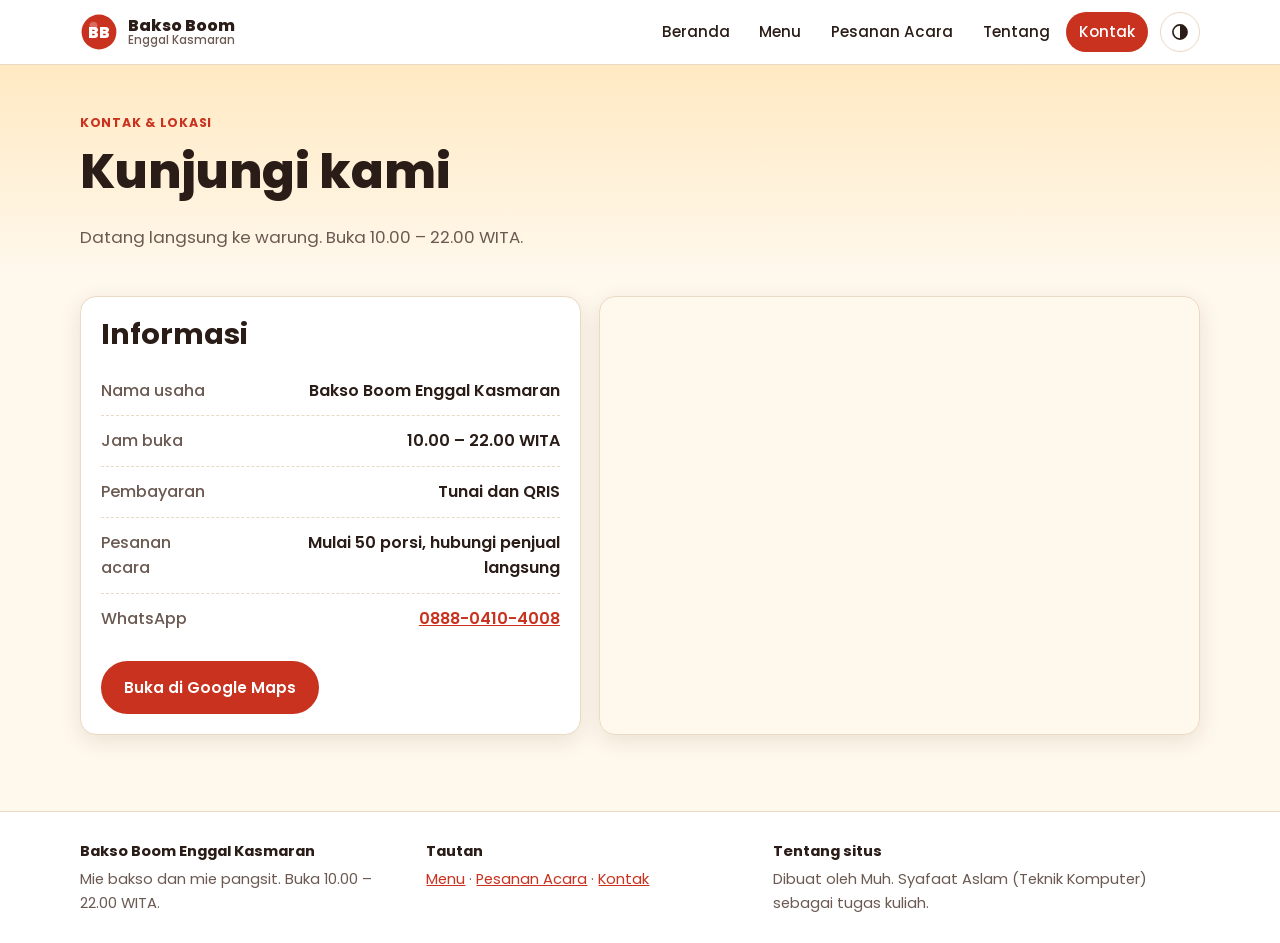
==== kontak.html @ 2fe18181 "Website UMKM" ====
<!doctype html>
<html lang="id">
<head>
<meta charset="utf-8">
<meta name="viewport" content="width=device-width, initial-scale=1">
<title>Kontak &amp; Lokasi | Bakso Boom Enggal Kasmaran</title>
<meta name="description" content="Lokasi dan jam buka Bakso Boom Enggal Kasmaran.">
<meta name="theme-color" content="#c8321e">
<link rel="preconnect" href="https://fonts.googleapis.com">
<link rel="preconnect" href="https://fonts.gstatic.com" crossorigin>
<link href="https://fonts.googleapis.com/css2?family=Poppins:wght@400;500;600;700;800&display=swap" rel="stylesheet">
<link rel="stylesheet" href="css/style.css">
<script>try{var t=localStorage.getItem('tema');if(t)document.documentElement.setAttribute('data-tema',t);}catch(e){}</script>
</head>
<body>
<a class="skip" href="#isi">Lewati ke konten</a>
<header class="topbar">
  <div class="wrap bar">
    <a class="brand" href="index.html" aria-label="Bakso Boom Enggal Kasmaran - beranda"><svg class="logo-mark" viewBox="0 0 48 48" aria-hidden="true"><circle cx="24" cy="24" r="22" fill="currentColor"/><circle cx="17" cy="16" r="5" fill="#fff" opacity=".28"/><text x="24" y="31" text-anchor="middle" font-family="Poppins,Arial,sans-serif" font-weight="800" font-size="20" fill="#fff">BB</text></svg><span>Bakso Boom<small>Enggal Kasmaran</small></span></a>
    <button class="nav-toggle" aria-expanded="false" aria-controls="nav" aria-label="Buka menu navigasi"><span></span><span></span><span></span></button>
    <nav id="nav" class="nav"><ul><li><a href="index.html">Beranda</a></li><li><a href="menu.html">Menu</a></li><li><a href="pesanan-acara.html">Pesanan Acara</a></li><li><a href="tentang.html">Tentang</a></li><li><a href="kontak.html" aria-current="page">Kontak</a></li></ul></nav>
    <button class="tema-btn" type="button" aria-label="Ganti tema terang atau gelap" title="Ganti tema"><svg viewBox="0 0 24 24" width="20" height="20" aria-hidden="true"><circle cx="12" cy="12" r="8.5" fill="none" stroke="currentColor" stroke-width="2"/><path d="M12 3.5a8.5 8.5 0 0 1 0 17z" fill="currentColor"/></svg></button>
  </div>
</header>
<main id="isi">

<section class="judul-halaman"><div class="wrap">
  <p class="eyebrow">Kontak &amp; lokasi</p>
  <h1>Kunjungi kami</h1>
  <p class="lead">Datang langsung ke warung. Buka 10.00 – 22.00 WITA.</p>
</div></section>
<div class="wrap kontak-grid">
  <section class="panel">
    <h2>Informasi</h2>
    <ul class="info-list">
      <li><strong>Nama usaha</strong><span>Bakso Boom Enggal Kasmaran</span></li>
      <li><strong>Jam buka</strong><span>10.00 – 22.00 WITA</span></li>
      <li><strong>Pembayaran</strong><span>Tunai dan QRIS</span></li>
      <li><strong>Pesanan acara</strong><span>Mulai 50 porsi, hubungi penjual langsung</span></li>
      <li><strong>WhatsApp</strong><a href="https://wa.me/6288804104008" target="_blank" rel="noopener">0888-0410-4008</a></li>
    </ul>
    <div class="aksi"><a class="btn" href="https://www.google.com/maps/place/Bakso+Boom+Enggal+Kasmaran/@-5.178518,119.4304806,17z/data=!3m1!4b1!4m6!3m5!1s0x2dbee31ed74cbf55:0x5178ffebb54fba26!8m2!3d-5.1785233!4d119.4330555!16s%2Fg%2F11nnmf4d2h?entry=ttu&g_ep=EgoyMDI2MDkzMC4wIKXMDSoASAFQAw%3D%3D" target="_blank" rel="noopener">Buka di Google Maps</a></div>
  </section>
  <section class="peta" aria-label="Peta lokasi">
    <iframe title="Peta lokasi Bakso Boom Enggal Kasmaran" src="https://maps.google.com/maps?q=-5.1785233,119.4330555&z=17&output=embed" loading="lazy" referrerpolicy="no-referrer-when-downgrade" allowfullscreen></iframe>
  </section>
</div>

</main>
<footer class="foot">
  <div class="wrap foot-grid">
    <div>
      <strong>Bakso Boom Enggal Kasmaran</strong>
      <p>Mie bakso dan mie pangsit. Buka 10.00 – 22.00 WITA.</p>
    </div>
    <div>
      <strong>Tautan</strong>
      <p><a href="menu.html">Menu</a> · <a href="pesanan-acara.html">Pesanan Acara</a> · <a href="kontak.html">Kontak</a></p>
    </div>
    <div>
      <strong>Tentang situs</strong>
      <p>Dibuat oleh Muh. Syafaat Aslam (Teknik Komputer) sebagai tugas kuliah.</p>
    </div>
  </div>
</footer>
<script src="js/data.js"></script>
<script src="js/main.js"></script>

</body>
</html>
---- css/style.css ----
/* Bakso Boom Enggal Kasmaran - gaya utama */
:root{
  --merah:#c8321e; --merah-tua:#9c2314; --kuning:#f4b942;
  --bg:#fff8ec; --bg2:#ffffff; --teks:#2a1c17; --redup:#6b5a52; --garis:#ead9c3;
  --bayang:0 6px 22px rgba(60,30,10,.10); --r:16px;
}
@media (prefers-color-scheme:dark){
  :root:not([data-tema="terang"]){
    --bg:#17110e; --bg2:#231a16; --teks:#f6ece4; --redup:#bba89c; --garis:#3a2c25;
    --bayang:0 6px 22px rgba(0,0,0,.45); --merah:#e0452f;
  }
}
:root[data-tema="gelap"]{
  --bg:#17110e; --bg2:#231a16; --teks:#f6ece4; --redup:#bba89c; --garis:#3a2c25;
  --bayang:0 6px 22px rgba(0,0,0,.45); --merah:#e0452f;
}
*{box-sizing:border-box}
[hidden]{display:none!important}
html{scroll-behavior:smooth}
body{margin:0;font-family:Poppins,system-ui,-apple-system,"Segoe UI",Roboto,Arial,sans-serif;
  background:var(--bg);color:var(--teks);line-height:1.6;-webkit-text-size-adjust:100%}
img{max-width:100%;height:auto;display:block}
a{color:var(--merah)}
h1,h2,h3{line-height:1.2;margin:0 0 .5em}
h1{font-size:clamp(1.9rem,6vw,3rem);font-weight:800}
h2{font-size:clamp(1.3rem,4vw,1.8rem);font-weight:700}
h3{font-size:1.1rem;font-weight:700}
p{margin:0 0 1em}
.wrap{width:min(1120px,100% - 32px);margin-inline:auto}
.skip{position:absolute;left:-999px;top:0;background:var(--merah);color:#fff;padding:.6rem 1rem;z-index:100}
.skip:focus{left:8px;top:8px}

/* header */
.topbar{position:sticky;top:0;z-index:50;background:var(--bg2);border-bottom:1px solid var(--garis)}
.bar{display:flex;align-items:center;gap:12px;min-height:64px}
.brand{display:flex;align-items:center;gap:10px;text-decoration:none;color:var(--teks);font-weight:800;line-height:1.1}
.brand small{display:block;font-weight:500;font-size:.72rem;color:var(--redup)}
.logo-mark{width:38px;height:38px;color:var(--merah);flex:none}
.nav{margin-left:auto}
.nav ul{display:flex;gap:4px;list-style:none;margin:0;padding:0}
.nav a{display:block;padding:.5rem .8rem;border-radius:999px;text-decoration:none;color:var(--teks);font-weight:500;font-size:.95rem}
.nav a:hover{background:var(--garis)}
.nav a[aria-current="page"]{background:var(--merah);color:#fff}
.tema-btn{border:1px solid var(--garis);background:transparent;color:var(--teks);width:40px;height:40px;border-radius:50%;cursor:pointer;display:inline-flex;align-items:center;justify-content:center;flex:none}
.tema-btn:hover{background:var(--garis)}
.nav-toggle{display:none;margin-left:auto;background:none;border:0;width:44px;height:44px;cursor:pointer;padding:10px}
.nav-toggle span{display:block;height:2px;background:var(--teks);margin:6px 0;border-radius:2px;transition:.2s}
@media (max-width:760px){
  .nav-toggle{display:block}
  .tema-btn{order:3}
  .nav{position:absolute;left:0;right:0;top:100%;background:var(--bg2);border-bottom:1px solid var(--garis);display:none;margin:0}
  .nav.buka{display:block}
  .nav ul{flex-direction:column;padding:8px 16px 14px;gap:2px}
  .nav a{padding:.8rem 1rem}
}

/* hero */
.hero{padding:clamp(28px,6vw,64px) 0;background:linear-gradient(180deg,#ffe9c2 0,var(--bg) 100%)}
:root[data-tema="gelap"] .hero{background:linear-gradient(180deg,#2b1b13,var(--bg))}
@media (prefers-color-scheme:dark){:root:not([data-tema="terang"]) .hero{background:linear-gradient(180deg,#2b1b13,var(--bg))}}
.hero-grid{display:grid;gap:28px;align-items:center}
@media (min-width:860px){.hero-grid{grid-template-columns:1.05fr 1fr}}
.eyebrow{color:var(--merah);font-weight:700;letter-spacing:.06em;text-transform:uppercase;font-size:.78rem;margin-bottom:.6rem}
.lead{font-size:1.05rem;color:var(--redup);max-width:56ch}
.hero-foto{margin:0}
.hero-foto img{border-radius:var(--r);box-shadow:var(--bayang);aspect-ratio:16/10;object-fit:cover;object-position:center top;width:100%}.aksi{display:flex;flex-wrap:wrap;gap:10px;margin-top:18px}
.btn{display:inline-flex;align-items:center;justify-content:center;gap:6px;background:var(--merah);color:#fff;
  padding:.8rem 1.3rem;border-radius:999px;border:2px solid var(--merah);text-decoration:none;font:600 .95rem Poppins,system-ui,sans-serif;cursor:pointer;min-height:44px}
.btn:hover{background:var(--merah-tua);border-color:var(--merah-tua)}
.btn.ghost{background:transparent;color:var(--merah)}
.btn.ghost:hover{background:var(--merah);color:#fff}
.btn.teks{background:transparent;border-color:transparent;color:var(--redup);text-decoration:underline}
.btn[disabled]{opacity:.5;cursor:not-allowed}
:focus-visible{outline:3px solid var(--kuning);outline-offset:2px}/* label rekomendasi */
.badge{display:inline-block;margin-left:6px;padding:.1rem .55rem;border-radius:999px;background:var(--kuning);color:#3a2300;font-size:.68rem;font-weight:700;letter-spacing:.02em;vertical-align:middle;white-space:nowrap}

/* kartu info */
.info-grid{display:grid;gap:14px;margin-top:-6px}
@media (min-width:700px){.info-grid{grid-template-columns:repeat(3,1fr)}}
.kartu,.panel{background:var(--bg2);border:1px solid var(--garis);border-radius:var(--r);box-shadow:var(--bayang);padding:20px}
.kartu h2{font-size:.85rem;text-transform:uppercase;letter-spacing:.05em;color:var(--redup);margin-bottom:.3rem}
.kartu .besar{font-size:1.35rem;font-weight:800;margin-bottom:.3rem}
.kartu p:last-child{color:var(--redup);margin:0;font-size:.92rem}

/* seksi */
.seksi{padding:clamp(28px,5vw,52px) 0 0}
.seksi-kepala{display:flex;justify-content:space-between;align-items:baseline;gap:10px;margin-bottom:14px}
.seksi-kepala a{font-weight:600;text-decoration:none}
.menu-dua{display:grid;gap:16px}
@media (min-width:700px){.menu-dua{grid-template-columns:1fr 1fr}}
.kolom{background:var(--bg2);border:1px solid var(--garis);border-radius:var(--r);padding:18px 20px}
.kolom h2,.kolom h3{margin-bottom:.4rem;color:var(--merah)}
.daftar{list-style:none;margin:0;padding:0}
.item{display:flex;justify-content:space-between;gap:12px;padding:12px 0;border-bottom:1px dashed var(--garis)}
.item:last-child{border-bottom:0}
.nama{font-weight:600}
.desc{margin:.1rem 0 0;color:var(--redup);font-size:.88rem}
.harga{font-weight:700;white-space:nowrap}
.galeri{display:grid;gap:14px}
@media (min-width:700px){.galeri:not(.satu-kolom){grid-template-columns:1fr 1.6fr}}
.galeri figure{margin:0;background:var(--bg2);border:1px solid var(--garis);border-radius:var(--r);overflow:hidden}
.galeri img{width:100%;height:100%;object-fit:cover;max-height:460px}
.galeri figcaption{padding:10px 14px;font-size:.88rem;color:var(--redup)}
.galeri-sec{padding-bottom:clamp(28px,5vw,56px)}

/* halaman dalam */
.judul-halaman{padding:clamp(26px,5vw,48px) 0 6px;background:linear-gradient(180deg,#ffe9c2,var(--bg))}
:root[data-tema="gelap"] .judul-halaman{background:linear-gradient(180deg,#2b1b13,var(--bg))}
@media (prefers-color-scheme:dark){:root:not([data-tema="terang"]) .judul-halaman{background:linear-gradient(180deg,#2b1b13,var(--bg))}}
.menu-layout,.acara-layout,.tentang-grid,.kontak-grid{display:grid;gap:18px;padding:22px 0 clamp(30px,5vw,56px)}
@media (min-width:860px){
  .menu-layout{grid-template-columns:1.4fr 1fr;align-items:start}
  .acara-layout{grid-template-columns:1.4fr 1fr;align-items:start}
  .tentang-grid{grid-template-columns:1.2fr 1fr;align-items:start}
  .kontak-grid{grid-template-columns:1fr 1.2fr;align-items:stretch}
}
.menu-kolom{display:grid;gap:16px}
.menu-foto figure{margin:0;background:var(--bg2);border:1px solid var(--garis);border-radius:var(--r);overflow:hidden}
.menu-foto img{width:100%}
.menu-foto figcaption{padding:10px 14px;font-size:.88rem;color:var(--redup)}
@media (min-width:860px){.menu-foto{position:sticky;top:84px}}
.teks-panjang h2{margin-top:1.2em}
.teks-panjang h2:first-child{margin-top:0}
.catatan{color:var(--redup);font-size:.92rem}
.catatan.kecil{font-size:.82rem;margin:14px 0 0}
.info-list{list-style:none;margin:0 0 6px;padding:0}
.info-list li{display:flex;justify-content:space-between;gap:16px;padding:12px 0;border-bottom:1px dashed var(--garis)}
.info-list li:last-child{border-bottom:0}
.info-list strong{color:var(--redup);font-weight:500}
.info-list span,.info-list a{text-align:right;font-weight:600}
.peta{border-radius:var(--r);overflow:hidden;border:1px solid var(--garis);min-height:320px;box-shadow:var(--bayang)}
.peta iframe{width:100%;height:100%;min-height:320px;border:0;display:block}

/* kalkulator */
.baris-list{list-style:none;margin:0;padding:0}
.baris{display:flex;justify-content:space-between;align-items:center;gap:12px;padding:12px 0;border-bottom:1px dashed var(--garis)}
.baris:last-child{border-bottom:0}
.baris-info{display:flex;flex-direction:column}
.baris-info .harga{font-weight:500;color:var(--redup);font-size:.9rem}
.stepper{display:flex;align-items:center;gap:6px}
.stepper button{width:40px;height:40px;border-radius:50%;border:1px solid var(--garis);background:var(--bg);color:var(--teks);font-size:1.2rem;cursor:pointer}
.stepper button:hover{background:var(--merah);color:#fff;border-color:var(--merah)}
.stepper input{width:64px;height:40px;text-align:center;border:1px solid var(--garis);border-radius:10px;background:var(--bg);color:var(--teks);font:600 1rem Poppins,sans-serif}
.ringkas dl{margin:0 0 10px}
.ringkas dl div{display:flex;justify-content:space-between;padding:8px 0;border-bottom:1px dashed var(--garis)}
.ringkas dt{color:var(--redup)}
.ringkas dd{margin:0;font-weight:800;font-size:1.15rem}
.status{padding:10px 12px;border-radius:12px;font-size:.9rem;font-weight:600;margin:12px 0}
.status.kurang-min{background:#fde8e4;color:#8a2013}
.status.cukup{background:#e3f4e1;color:#1c5c1c}
@media (prefers-color-scheme:dark){
  :root:not([data-tema="terang"]) .status.kurang-min{background:#3b1c16;color:#ffb4a6}
  :root:not([data-tema="terang"]) .status.cukup{background:#16301a;color:#a8e3a3}
}
:root[data-tema="gelap"] .status.kurang-min{background:#3b1c16;color:#ffb4a6}
:root[data-tema="gelap"] .status.cukup{background:#16301a;color:#a8e3a3}
.field{display:block;font-size:.88rem;color:var(--redup);margin-bottom:10px}
.field input{display:block;width:100%;margin-top:4px;padding:.65rem .8rem;border-radius:10px;border:1px solid var(--garis);background:var(--bg);color:var(--teks);font:500 1rem Poppins,sans-serif}
.kolom-aksi{flex-direction:column;align-items:stretch}
@media (min-width:860px){.ringkas{position:sticky;top:84px}}

/* footer */
.foot{background:var(--bg2);border-top:1px solid var(--garis);padding:28px 0;margin-top:20px;font-size:.92rem}
.foot-grid{display:grid;gap:18px}
@media (min-width:760px){.foot-grid{grid-template-columns:1fr 1fr 1.3fr}}
.foot p{color:var(--redup);margin:.3rem 0 0}
@media (prefers-reduced-motion:reduce){html{scroll-behavior:auto}*{transition:none!important}}
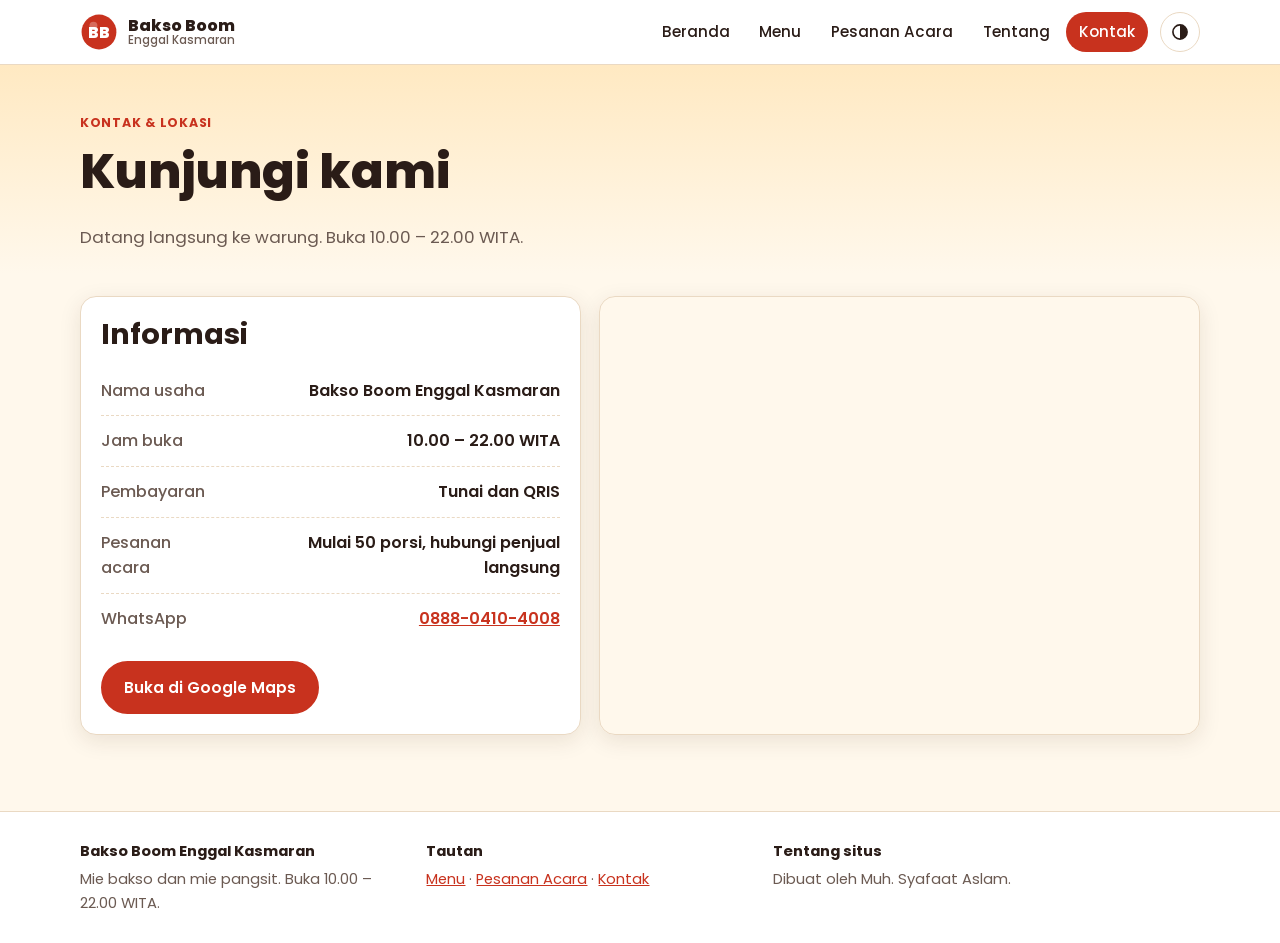
==== commit 5990a54d: "update" ====
--- a/kontak.html
+++ b/kontak.html
@@ -59,7 +59,7 @@
     </div>
     <div>
       <strong>Tentang situs</strong>
-      <p>Dibuat oleh Muh. Syafaat Aslam (Teknik Komputer) sebagai tugas kuliah.</p>
+      <p>Dibuat oleh Muh. Syafaat Aslam.</p>
     </div>
   </div>
 </footer>
